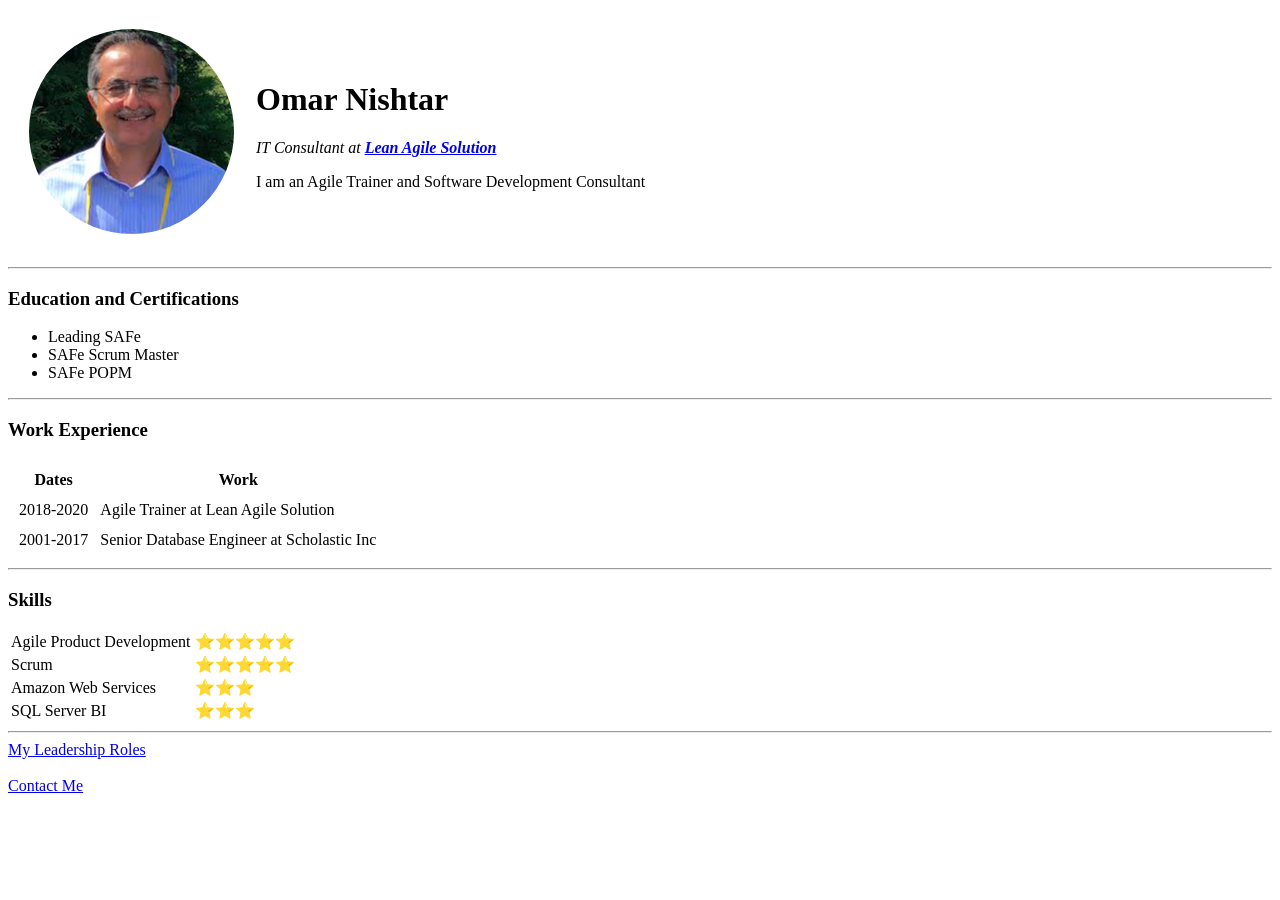
==== index.html @ a19afa3f "Add initial cv website files" ====
<!DOCTYPE html>
<html lang="en" dir="ltr">

<head>
  <meta charset="utf-8">
  <title>Omar's Personal Site</title>
</head>

<body>
  <table cellspacing="20">
    <tr>
      <td><img src="OmarNishtar.png" alt="Omar Nishtar profile picture"></td>
      <td>  <h1>Omar Nishtar</h1>
        <p><em>IT Consultant at <strong><a href="https://leanagilesolution.com/">Lean Agile Solution</a></strong></em></p>
          <p>I am an Agile Trainer and Software Development Consultant</p></td>
    </tr>
  </table>

      <hr>
  <h3>Education and Certifications</h3>
  <ul>
    <li>Leading SAFe</li>
    <li>SAFe Scrum Master</li>
    <li>SAFe POPM</li>
  </ul>
  <hr>
  <h3>Work Experience</h3>
  <table cellspacing="10">
    <thead>
      <tr>
        <th>Dates</th>
        <th>Work</th>
      </tr>

    </thead>
    <tbody>
      <tr>
        <td>2018-2020 </td>
        <td>Agile Trainer at Lean Agile Solution</td>
      </tr>
      <tr>
        <td>2001-2017</td>
        <td>Senior Database Engineer at Scholastic Inc</td>
      </tr>
    </tbody>
    <tfoot>

    </tfoot>

  </table>
  <hr>
  <h3>Skills</h3>

  <table>
    <tr>
      <td>Agile Product Development</td>
      <td>⭐️⭐️⭐️⭐️⭐️</td>
    </tr>
    <tr>
      <td>Scrum</td>
      <td>⭐️⭐️⭐️⭐️⭐️</td>
    </tr>
    <tr>
      <td>Amazon Web Services</td>
      <td>⭐️⭐️⭐️</td>
    </tr>
    <tr>
      <td>SQL Server BI</td>
      <td>⭐️⭐️⭐️</td>
    </td>
  </table>

 
<hr>
<a href="Leadership.html">My Leadership Roles</a><br></br>

<a href="Contact.html">Contact Me</a>
</body>

</html>
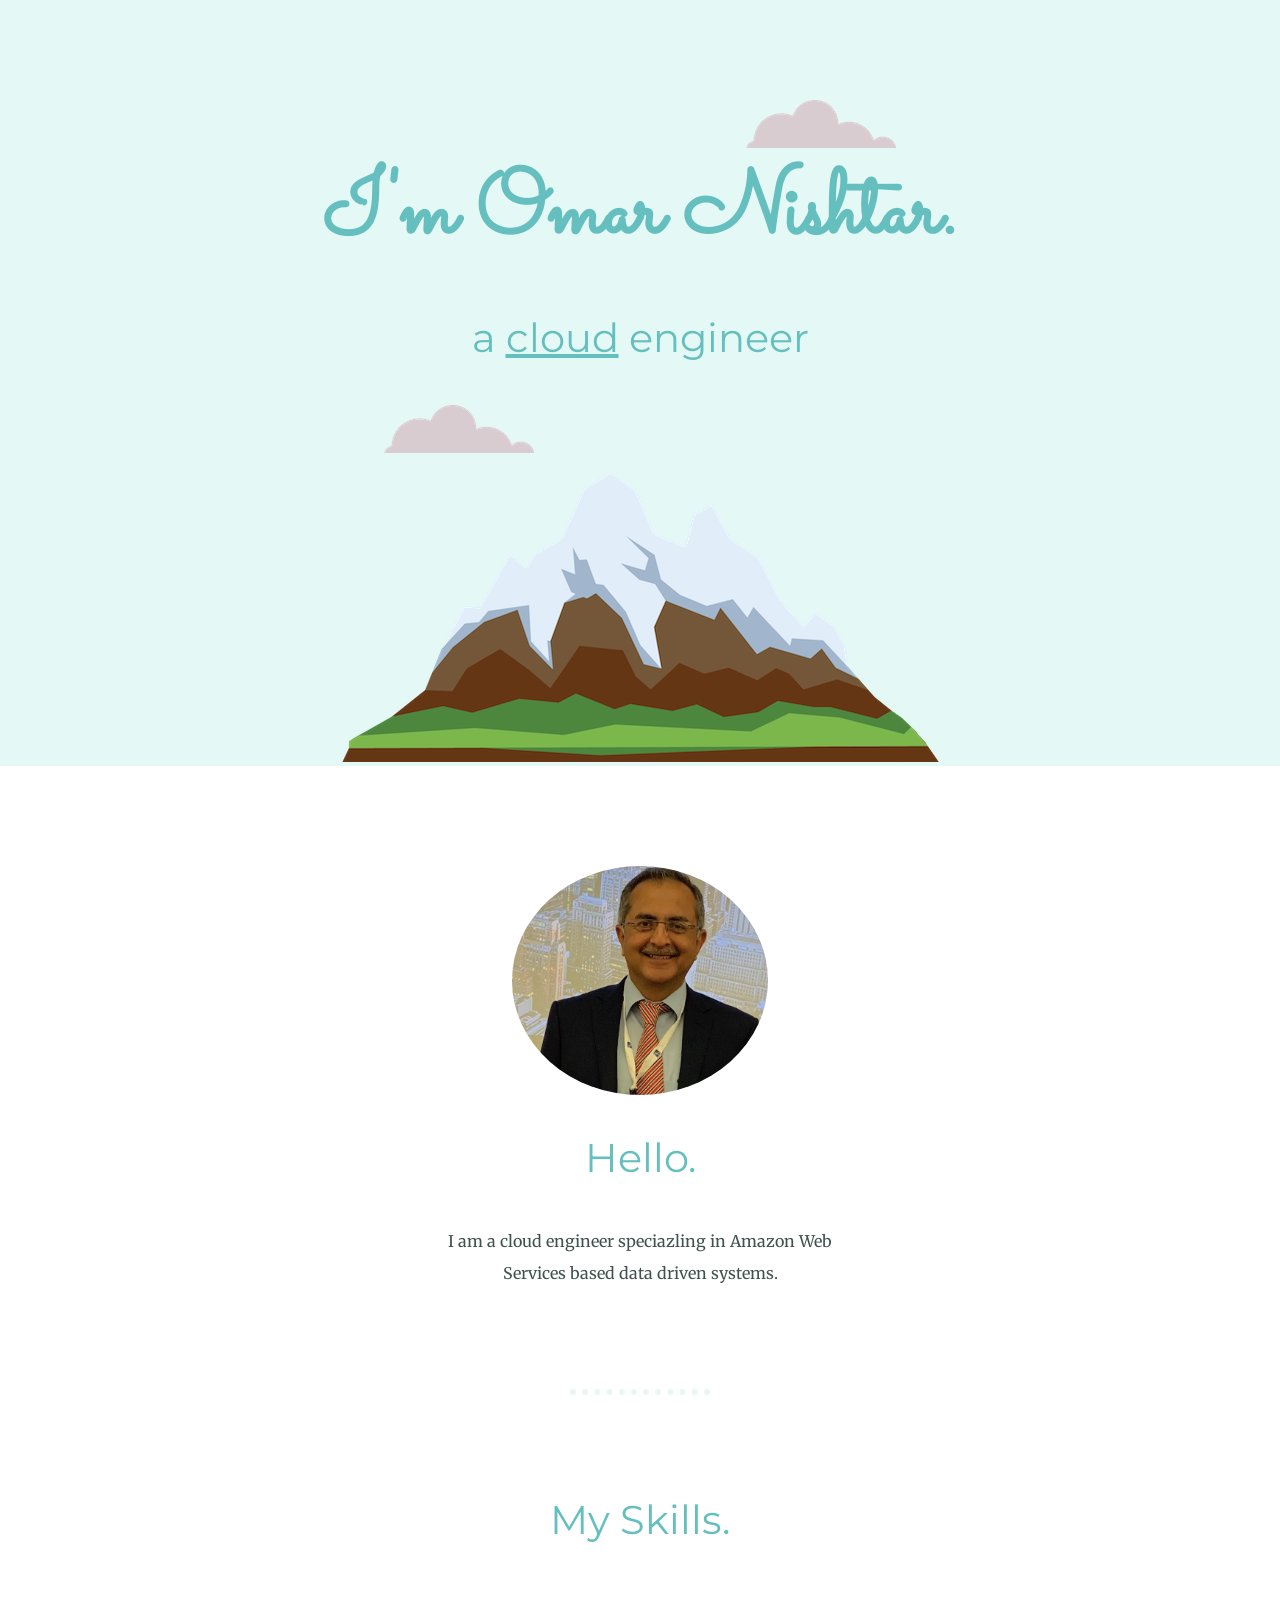
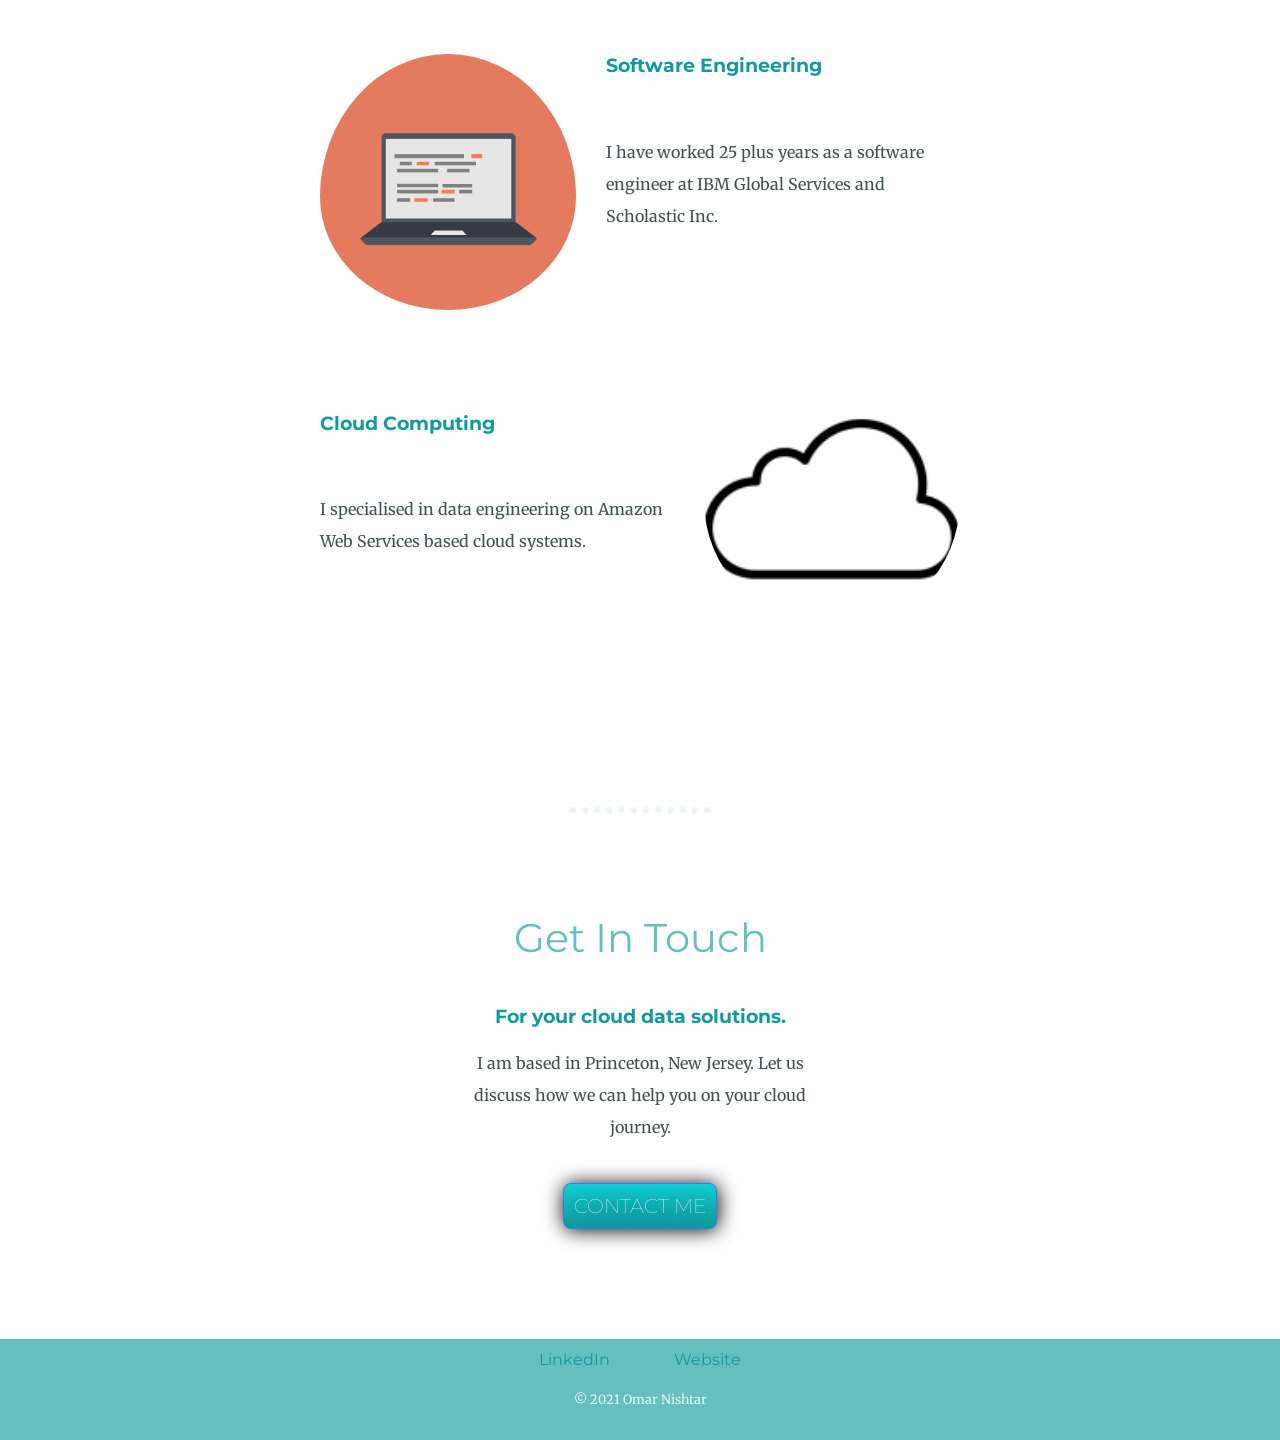
==== commit 66fb6a9b: "added files" ====
--- a/index.html
+++ b/index.html
@@ -1,80 +1,61 @@
 <!DOCTYPE html>
-<html lang="en" dir="ltr">
+<html lang="en">
+<head>
+    <meta charset="UTF-8">
+    <meta name="viewport" content="width=device-width, initial-scale=1.0">
+    <title>Omar Nishtar CV</title>
+    <link rel="stylesheet" href="css/styles.css">
+    <link rel="shortcut icon" href="images/cv.ico" type="image/x-icon">
+    <link rel="preconnect" href="https://fonts.gstatic.com">
+<link href="https://fonts.googleapis.com/css2?family=Merriweather&family=Montserrat&family=Sacramento&display=swap" rel="stylesheet">
 
-<head>
-  <meta charset="utf-8">
-  <title>Omar's Personal Site</title>
 </head>
+<body>
+    <div class="top-container">
+        <img class="top-cloud" src="images/cloud.png" alt="cloud-img">
+        <h1>I'm Omar Nishtar.</h1>
+        <h2>a <span class="cloud">cloud</span> engineer</h2>
+        <img class="bottom-cloud" src="images/cloud.png" alt="cloud-img">
+        <img src="images/mountain.png" alt="cloud-img">
 
-<body>
-  <table cellspacing="20">
-    <tr>
-      <td><img src="OmarNishtar.png" alt="Omar Nishtar profile picture"></td>
-      <td>  <h1>Omar Nishtar</h1>
-        <p><em>IT Consultant at <strong><a href="https://leanagilesolution.com/">Lean Agile Solution</a></strong></em></p>
-          <p>I am an Agile Trainer and Software Development Consultant</p></td>
-    </tr>
-  </table>
+    </div>
+    <div class="middle-container">
+        <div class="profile">
+          <img class="profileimage" src="images/omar.png" alt="OmarNishtar">
+          <h2>Hello.</h2>
+          <p class="intro">I am a cloud engineer speciazling in Amazon Web Services based data driven systems.</p>
+        </div>
+        <hr>
+        <div class="skills">
+          <h2>My Skills.</h2>
+          <div class="skill-row">
+            <img class="computer" src="images/computer.png" alt="computer">
+            <h3 class="text1">Software Engineering</h3>
+            <p class="text1">I have worked 25 plus years as a software engineer at IBM Global Services and Scholastic Inc.</p>
+          </div>
+          <div class="skill-row">
+            <img class="cloud-plain" src="images/cloud-plain.png" alt="cloud-plain">
+            <h3 class="text2">Cloud Computing</h3>
+            <p class="text2">I specialised in data engineering on Amazon Web Services based cloud systems.</p>
+          </div>
+        </div>
+        
+        <div class="contact-me">
+          <hr>
+          <h2>Get In Touch</h2>
+          <h3 >For your cloud data solutions.</h3>
+          <p class="contact-message">I am based in Princeton, New Jersey. Let us discuss how we can help you on your cloud journey.</p>
+          <a class="btn" href="mailto:onishtar@hotmail.com">CONTACT ME</a>
+        </div>
+      </div>
+      
+      
+      <div class="bottom-container">
+        <a class="footer-link" href="https://www.linkedin.com/in/omarnishtar/">LinkedIn    </a>
+        <a class="footer-link" href="https://princetoncloudsolutions.com/">    Website</a>
+        <p class="copyright">© 2021 Omar Nishtar</p>
+      </div>
 
-      <hr>
-  <h3>Education and Certifications</h3>
-  <ul>
-    <li>Leading SAFe</li>
-    <li>SAFe Scrum Master</li>
-    <li>SAFe POPM</li>
-  </ul>
-  <hr>
-  <h3>Work Experience</h3>
-  <table cellspacing="10">
-    <thead>
-      <tr>
-        <th>Dates</th>
-        <th>Work</th>
-      </tr>
-
-    </thead>
-    <tbody>
-      <tr>
-        <td>2018-2020 </td>
-        <td>Agile Trainer at Lean Agile Solution</td>
-      </tr>
-      <tr>
-        <td>2001-2017</td>
-        <td>Senior Database Engineer at Scholastic Inc</td>
-      </tr>
-    </tbody>
-    <tfoot>
-
-    </tfoot>
-
-  </table>
-  <hr>
-  <h3>Skills</h3>
-
-  <table>
-    <tr>
-      <td>Agile Product Development</td>
-      <td>⭐️⭐️⭐️⭐️⭐️</td>
-    </tr>
-    <tr>
-      <td>Scrum</td>
-      <td>⭐️⭐️⭐️⭐️⭐️</td>
-    </tr>
-    <tr>
-      <td>Amazon Web Services</td>
-      <td>⭐️⭐️⭐️</td>
-    </tr>
-    <tr>
-      <td>SQL Server BI</td>
-      <td>⭐️⭐️⭐️</td>
-    </td>
-  </table>
-
- 
-<hr>
-<a href="Leadership.html">My Leadership Roles</a><br></br>
-
-<a href="Contact.html">Contact Me</a>
+    </div>
 </body>
-
-</html>
+</html>
--- a/css/styles.css
+++ b/css/styles.css
@@ -0,0 +1,186 @@
+/* CSS Eelements */
+body {
+    margin: 0;
+    text-align: center;
+    font-family: 'Merriweather', serif;
+    color: #40514E;
+}
+
+h1 {
+    margin: 50px auto 0 auto;
+    font-family: 'Sacramento', cursive;
+    font-size: 5.6rem;
+    color:  #66BFBF;
+
+}
+
+h2 {
+    font-family: 'Montserrat', sans-serif;
+    font-size: 2.5rem;
+    color:  #66BFBF;
+    font-weight: normal;
+    padding-bottom: 10px;
+}
+
+h3 {
+    font-family: 'Montserrat', sans-serif;
+    color: #11999E;
+}
+
+p {
+    line-height: 2;
+}
+
+hr {
+    border: dotted #EAF6F6 6px;
+    border-bottom: none;
+    width: 10%;
+    margin: 100px auto;
+}
+
+a {
+    color: #11999e;
+    font-family: 'Montserrat', sans-serif;
+    margin: 10px 30px;
+    text-decoration: none;
+}
+
+a:hover {
+    color: #EAF6F6;
+}
+
+
+
+/* CSS Classes */
+.top-container {
+    background-color: #e4f9f5;
+    position: relative;
+    padding-top: 100px;
+
+}
+
+.middle-container {
+    margin: 100px 0;
+
+}
+
+.bottom-container {
+    background-color: #66bfbf;
+    padding: 10px 0 ;
+
+}
+
+.cloud {
+    text-decoration: underline;
+}
+
+.top-cloud {
+    position: absolute;
+    right: 30%;
+}
+
+
+.bottom-cloud {
+    position: absolute;
+    left: 30%;
+}
+
+.intro {
+    width: 30%;
+    margin: auto;
+}
+
+.profileimage {
+    width: 20%;
+    border-radius: 50%;
+}
+
+.computer {
+    width: 40%;
+    border-radius: 50%;
+    float: left;
+    margin-right: 30px;
+    padding-bottom: 30px;
+}
+
+.cloud-plain {
+    width: 40%;
+    border-radius: 50%;
+    float: right;
+    margin-left: 30px;
+
+}
+
+.footer_link {
+    color: #11999E;
+}
+
+.skill-row {
+    width: 50%;
+    margin: 100px auto;
+    text-align: left;
+}
+
+.text1 {
+    padding-bottom: 40px;
+  
+}
+
+.text2 {
+    padding-top: 40px;
+}
+
+.contact-me {
+    padding-top: 50px;
+}
+
+.contact-message {
+    width: 30%;
+    margin: auto auto 30px auto;
+}
+
+.btn {
+    background: #11CDD4;
+    background-image: -webkit-linear-gradient(top, #11CDD4, #11999E);
+    background-image: -moz-linear-gradient(top, #11CDD4, #11999E);
+    background-image: -ms-linear-gradient(top, #11CDD4, #11999E);
+    background-image: -o-linear-gradient(top, #11CDD4, #11999E);
+    background-image: -webkit-gradient(to bottom, #11CDD4, #11999E);
+    -webkit-border-radius: 8px;
+    -moz-border-radius: 8px;
+    border-radius: 8px;
+    color: #FFFFFF;
+    font-family: 'Montserrat', sans-serif;
+    font-size: 20px;
+    font-weight: 100;
+    padding: 10px;
+    -webkit-box-shadow: 1px 1px 20px 0 #000000;
+    -moz-box-shadow: 1px 1px 20px 0 #000000;
+    box-shadow: 1px 1px 20px 0 #000000;
+    text-shadow: 1px 1px 20px #000000;
+    border: solid #337FED 1px;
+    text-decoration: none;
+    display: inline-block;
+    cursor: pointer;
+    text-align: center;
+ }
+ 
+ .btn:hover {
+    border: solid #337FED 1px;
+    background: #30E3CB;
+    background-image: -webkit-linear-gradient(top, #30E3CB, #2BC4AD);
+    background-image: -moz-linear-gradient(top, #30E3CB, #2BC4AD);
+    background-image: -ms-linear-gradient(top, #30E3CB, #2BC4AD);
+    background-image: -o-linear-gradient(top, #30E3CB, #2BC4AD);
+    background-image: -webkit-gradient(to bottom, #30E3CB, #2BC4AD);
+    -webkit-border-radius: 8px;
+    -moz-border-radius: 8px;
+    border-radius: 8px;
+    text-decoration: none;
+ }
+
+ .copyright {
+     color: #EAF6F6;
+     font-size: 0.8rem;
+     padding: 5px 0;
+ }
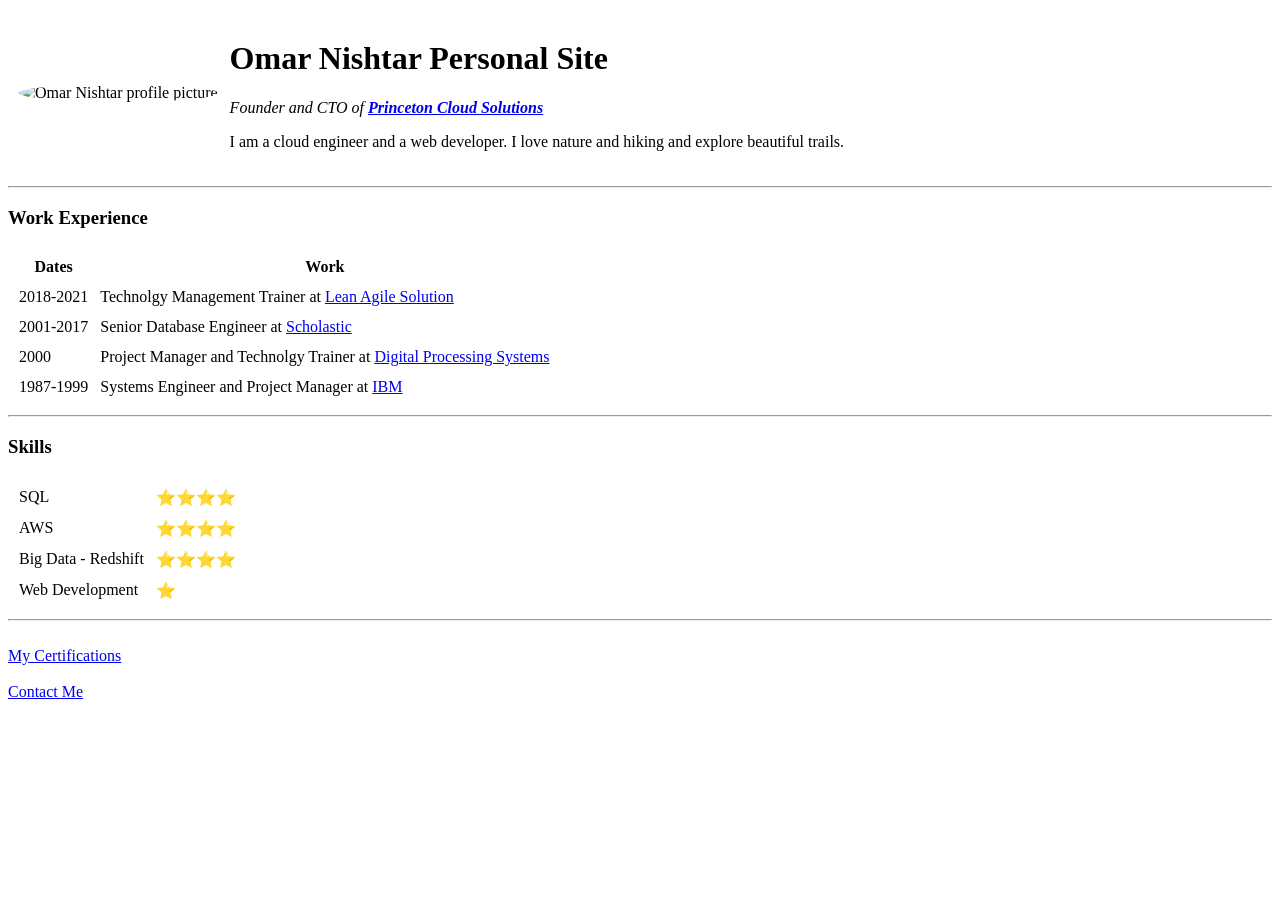
==== commit 435a5262: "initial" ====
--- a/index.html
+++ b/index.html
@@ -1,61 +1,77 @@
 <!DOCTYPE html>
-<html lang="en">
+<html lang="en" dir="ltr">
+
 <head>
-    <meta charset="UTF-8">
-    <meta name="viewport" content="width=device-width, initial-scale=1.0">
-    <title>Omar Nishtar CV</title>
-    <link rel="stylesheet" href="css/styles.css">
-    <link rel="shortcut icon" href="images/cv.ico" type="image/x-icon">
-    <link rel="preconnect" href="https://fonts.gstatic.com">
-<link href="https://fonts.googleapis.com/css2?family=Merriweather&family=Montserrat&family=Sacramento&display=swap" rel="stylesheet">
+  <meta charset="utf-8">
+  <title>Omar's Personal Site</title>
+</head>
 
-</head>
 <body>
-    <div class="top-container">
-        <img class="top-cloud" src="images/cloud.png" alt="cloud-img">
-        <h1>I'm Omar Nishtar.</h1>
-        <h2>a <span class="cloud">cloud</span> engineer</h2>
-        <img class="bottom-cloud" src="images/cloud.png" alt="cloud-img">
-        <img src="images/mountain.png" alt="cloud-img">
+  <table cellspacing="10">
+    <tr>
+      <td><img src="images/OmarNishtar.jpeg" alt="Omar Nishtar profile picture" width="250" style="border-radius: 50%"></td>
+      <td>
+        <h1> Omar Nishtar Personal Site</h1>
+        <p><em>Founder and CTO of <strong><a href="https://princetoncloudsolutions.com/">Princeton Cloud Solutions</a></strong></em></p>
+        <p>I am a cloud engineer and a web developer. I love nature and hiking and explore beautiful trails.</p>
+      </td>
+    </tr>
+  </table>
+  <hr>
+  <h3>Work Experience</h3>
+  <table cellspacing="10">
+    <thead>
+      <tr>
+        <th>Dates</th>
+        <th>Work</th>
+      </tr>
+    </thead>
+    <tbody>
+      <tr>
+        <td>2018-2021</td>
+        <td>Technolgy Management Trainer at <a href="https://leanagilesolution.com/">Lean Agile Solution</a></td>
+      </tr>
+      <tr>
+        <td>2001-2017</td>
+        <td>Senior Database Engineer at <a href="https://export.scholastic.com/en">Scholastic</a></td>
+      </tr>
+      <tr>
+        <td>2000</td>
+        <td>Project Manager and Technolgy Trainer at <a href="http://www.d-p-s.com/">Digital Processing Systems</a></td>
+      </tr>
+      <tr>
+        <td>1987-1999</td>
+        <td>Systems Engineer and Project Manager at <a href="https://www.ibm.com/us-en/">IBM</a></td>
+      </tr>
+    </tbody>
+  </table>
+  <hr>
+  <h3>Skills</h3>
 
-    </div>
-    <div class="middle-container">
-        <div class="profile">
-          <img class="profileimage" src="images/omar.png" alt="OmarNishtar">
-          <h2>Hello.</h2>
-          <p class="intro">I am a cloud engineer speciazling in Amazon Web Services based data driven systems.</p>
-        </div>
-        <hr>
-        <div class="skills">
-          <h2>My Skills.</h2>
-          <div class="skill-row">
-            <img class="computer" src="images/computer.png" alt="computer">
-            <h3 class="text1">Software Engineering</h3>
-            <p class="text1">I have worked 25 plus years as a software engineer at IBM Global Services and Scholastic Inc.</p>
-          </div>
-          <div class="skill-row">
-            <img class="cloud-plain" src="images/cloud-plain.png" alt="cloud-plain">
-            <h3 class="text2">Cloud Computing</h3>
-            <p class="text2">I specialised in data engineering on Amazon Web Services based cloud systems.</p>
-          </div>
-        </div>
-        
-        <div class="contact-me">
-          <hr>
-          <h2>Get In Touch</h2>
-          <h3 >For your cloud data solutions.</h3>
-          <p class="contact-message">I am based in Princeton, New Jersey. Let us discuss how we can help you on your cloud journey.</p>
-          <a class="btn" href="mailto:onishtar@hotmail.com">CONTACT ME</a>
-        </div>
-      </div>
-      
-      
-      <div class="bottom-container">
-        <a class="footer-link" href="https://www.linkedin.com/in/omarnishtar/">LinkedIn    </a>
-        <a class="footer-link" href="https://princetoncloudsolutions.com/">    Website</a>
-        <p class="copyright">© 2021 Omar Nishtar</p>
-      </div>
+  <table cellspacing="10">
+    <tr>
+      <td>SQL</td>
+      <td>⭐️⭐️⭐️⭐️</td>
+    </tr>
+    <tr>
+      <td>AWS</td>
+      <td>⭐️⭐️⭐️⭐️</td>
+    </tr>
+    <tr>
+      <td>Big Data - Redshift</td>
+      <td>⭐️⭐️⭐️⭐️</td>
+    </tr>
+    <tr>
+      <td>Web Development</td>
+      <td>⭐️</td>
+    </tr>
+  </table>
+<hr>
+  <br>
+  <a href="certification.html">My Certifications</a>
+  <br>
+  <br>
+  <a href="contact.html">Contact Me</a>
+</body>
 
-    </div>
-</body>
-</html>+</html>
